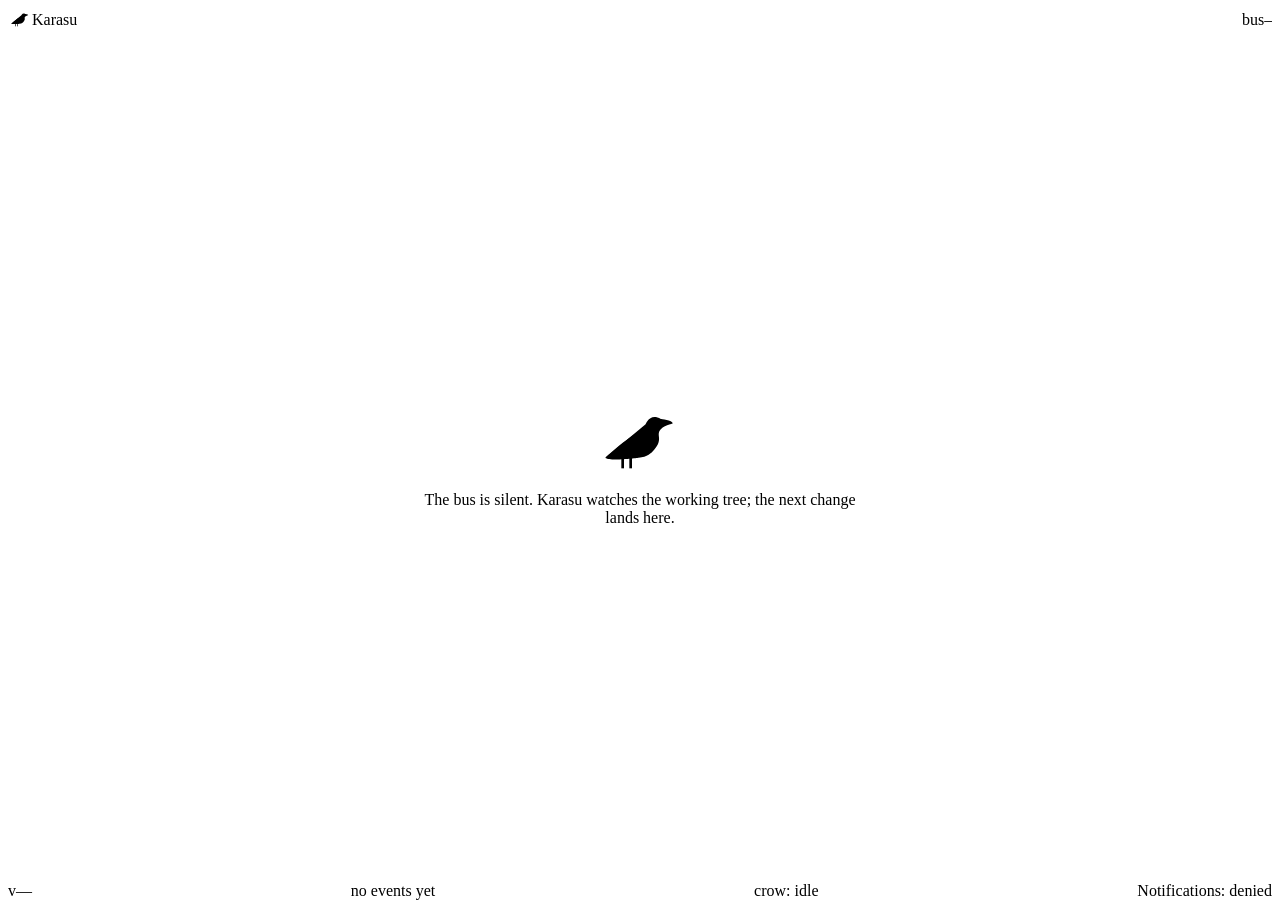
==== src/karasu/ui/static/index.html @ ccfb2f2b "feat(ui-13): chunk 5 — login visual primitive + asset routing fix Lands the §3-E login surface visua" ====
<!DOCTYPE html>
<html lang="en">
<head>
<meta charset="UTF-8">
<meta name="viewport" content="width=device-width, initial-scale=1">
<meta name="theme-color" content="#131316">
<link rel="manifest" href="/assets/manifest.json">
<title>Karasu UI</title>
<!-- UI-9 follow-up — ``rel="preload"`` hints let the browser
     fetch every CSS file in parallel with high priority instead
     of serialising them after the HTML parser hits each
     ``<link rel="stylesheet">``. This is a browser hint, NOT a
     build step or a bundler — UI-0 §4 still holds (hand-written
     CSS, no toolchain). Hints come first, the actual stylesheet
     links second so the existing render path is unchanged.
     Lighthouse 2026-05-04 baseline flagged ``render-blocking-
     resources`` as a Performance miss; this is the surgical
     fix. -->
<link rel="preload" href="/assets/css/tokens.css" as="style">
<link rel="preload" href="/assets/css/reset.css" as="style">
<link rel="preload" href="/assets/css/base.css" as="style">
<link rel="preload" href="/assets/css/timeline.css" as="style">
<link rel="preload" href="/assets/css/crow.css" as="style">
<link rel="preload" href="/assets/css/map.css" as="style">
<link rel="preload" href="/assets/css/drawer.css" as="style">
<link rel="preload" href="/assets/css/modal.css" as="style">
<link rel="stylesheet" href="/assets/css/tokens.css">
<link rel="stylesheet" href="/assets/css/reset.css">
<link rel="stylesheet" href="/assets/css/base.css">
<link rel="stylesheet" href="/assets/css/timeline.css">
<link rel="stylesheet" href="/assets/css/crow.css">
<link rel="stylesheet" href="/assets/css/map.css">
<link rel="stylesheet" href="/assets/css/drawer.css">
<link rel="stylesheet" href="/assets/css/modal.css">
<style>
/* index.html — application shell rules.
 *
 * Shell-specific CSS lives inline; feature CSS (timeline,
 * future map, future detail panel) lives under
 * static/css/<feature>.css. UI-4 is the first chunk to make
 * that split — see static/css/timeline.css for the event
 * row primitives.
 */

/* The HTML ``hidden`` attribute maps to ``display: none`` in
 * the UA stylesheet, but a class selector with ``display: flex``
 * (the empty-state below) outranks the UA rule by specificity.
 * Restate the contract once at the top so any element toggled
 * via ``el.hidden = true`` actually disappears. */
[hidden] { display: none !important; }

.shell {
    min-height: 100vh;
    display: grid;
    grid-template-rows: auto 1fr auto;
}

/* --- header ---------------------------------------------------- */

.shell-header {
    position: sticky;
    top: 0;
    z-index: var(--z-sticky);
    display: flex;
    justify-content: space-between;
    align-items: center;
    gap: var(--space-4);
    padding: var(--space-3) var(--space-6);
    background: var(--bg-1);
    box-shadow: var(--shadow-1);
}

.brand {
    display: flex;
    align-items: center;
    gap: var(--space-3);
}

.brand-name {
    font-family: var(--font-display);
    font-size: var(--fs-20);
    font-weight: var(--weight-display);
    letter-spacing: var(--tracking-display);
    color: var(--fg-1);
}

/* Sizing only. Color, transition, ambient breathing and the
 * four state classes (idle / processing / waiting / error)
 * live in static/css/crow.css so both crow slots share one
 * source of truth. */
.crow-glyph { width: 24px; height: 24px; }

.bus-path {
    font-family: var(--font-mono);
    font-size: var(--fs-12);
    color: var(--fg-2);
    overflow: hidden;
    text-overflow: ellipsis;
    white-space: nowrap;
    max-width: 60vw;
    /* Inline-flex + explicit gap so the label / value split
     * survives CSS minification or HTML whitespace-stripping —
     * mirrors the offline.html .offline-bus pattern. Codex P2
     * polish on the UI-8 audit asked for the explicit gap
     * because the earlier ``margin-right`` on .label relied on
     * text-node collapsing rules. */
    display: inline-flex;
    gap: var(--space-2);
    align-items: baseline;
}

.bus-path .label {
    color: var(--fg-3);
}

/* --- main canvas ----------------------------------------------- */

.shell-main {
    display: flex;
    flex-direction: column;
    align-items: center;
    padding: var(--space-12) var(--space-6);
}

/* Empty state — single sentence + the crow at rest. The brief's
 * line: "Opens beautifully with zero events on the bus."
 *
 * margin: auto in a flex column centres the only visible child
 * vertically. With the [hidden] safety net at the top of this
 * file, exactly one of .empty-state / .timeline is in the
 * layout at a time, so the auto-margin wins cleanly when the
 * empty state is the visible one and disappears when the
 * timeline takes over (the timeline anchors to the top by
 * default, which is what the operator wants when they come
 * back to read the latest beat). */
.empty-state {
    display: flex;
    flex-direction: column;
    align-items: center;
    gap: var(--space-8);
    max-width: 56ch;
    text-align: center;
    margin: auto;
}

/* Sizing only. The 96px hero shares the .crow base class with
 * the 24px header glyph; ambient breathing and state classes
 * live in static/css/crow.css. */
.crow-hero { width: 96px; height: 96px; }

.empty-line {
    margin: 0;
    color: var(--fg-2);
    font-family: var(--font-display);
    font-size: var(--fs-20);
    line-height: var(--lh-display);
    letter-spacing: var(--tracking-display);
}

/* --- footer ---------------------------------------------------- */

.shell-footer {
    position: sticky;
    bottom: 0;
    z-index: var(--z-sticky);
    display: flex;
    justify-content: space-between;
    flex-wrap: wrap;
    gap: var(--space-3);
    padding: var(--space-2) var(--space-6);
    background: var(--bg-1);
    box-shadow: var(--shadow-1);
    font-family: var(--font-mono);
    font-size: var(--fs-12);
    color: var(--fg-2);
}

.shell-footer .meta + .meta {
    border-left: 1px solid var(--fg-3);
    padding-left: var(--space-3);
}

/* UI-12a — push notification read affordance.
   Brief §3-A binding: QUIET TEXT ONLY, never CTA. Pre-opt-in
   weight is identical to the build-version line; the "on" /
   "denied" / "unsupported" words receive the chromatic accent
   so the operator can scan state from the corner without
   reading the prefix. Pin §11.6.11: unsupported environments
   degrade to PASSIVE READ-ONLY (no click handler in UI-12a). */
.footer-push .footer-push-state {
    color: var(--fg-2);
}
.footer-push.is-on .footer-push-state {
    color: var(--accent);
}
.footer-push.is-denied .footer-push-state,
.footer-push.is-unsupported .footer-push-state {
    color: var(--warn);
}

/* --- narrow viewport adjustments -------------------------------- */

@media (max-width: 720px) {
    .shell-header,
    .shell-footer {
        padding-left: var(--space-4);
        padding-right: var(--space-4);
    }
    .bus-path { max-width: 40vw; }
    .empty-line { font-size: var(--fs-16); }
}
</style>
</head>
<body>
<div class="shell">

    <header class="shell-header">
        <div class="brand">
            <!-- Canonical crow (UI-5). Pixel-art at 16x16 grain
                 with shape-rendering="crispEdges" so the edges
                 stay jagged at every render scale. Inlined so
                 currentColor + state classes work without an
                 external <use> reference. The .crow base class
                 (static/css/crow.css) binds color, ambient
                 breathing and the four state animations
                 (idle / processing / waiting / error).
                 Source of truth: static/crow/crow.svg —
                 see that file for the per-row pixel layout
                 documentation. -->
            <svg class="crow crow-glyph" id="crow-glyph"
                 viewBox="0 0 72 72"
                 fill="currentColor"
                 role="img" aria-label="Karasu">
                <path d="m40.203,22s3.1218-9,11.4467-4c0,0,8.585.75,8.9753,3.375,0,0-7.9346,1.625-10.0159,5.625s3.1218,7-5.3331,15.625c0,0-4.0324,4.375-10.276,4.375,0,0-22,3-25,0"/>
                <path d="m10.125,46.875s24.875-22.875,32.875-21.875,2,13.25-5.5,17.625-27.375,4.25-27.375,4.25Z"/>
                <rect x="22" y="45" width="2" height="10"/>
                <rect x="28" y="45" width="2" height="10"/>
                <circle cx="49" cy="24" r="1.8" fill="var(--bg-0)"/>
            </svg>
            <span class="brand-name">Karasu</span>
        </div>
        <div class="bus-path" id="bus-path">
            <span class="label">bus</span><code id="bus-path-value">—</code>
        </div>
    </header>

    <main class="shell-main">
        <div class="empty-state" id="empty-state">
            <!-- Hero crow on the empty state. Same pixel
                 grid as the header glyph; only the display
                 size differs (96 px = 6× the 16-unit grain,
                 perfectly crisp). No id — only the header
                 glyph carries state, the hero stays in the
                 editorial idle. -->
            <svg class="crow crow-hero" viewBox="0 0 72 72"
                 fill="currentColor"
                 aria-hidden="true">
                <path d="m40.203,22s3.1218-9,11.4467-4c0,0,8.585.75,8.9753,3.375,0,0-7.9346,1.625-10.0159,5.625s3.1218,7-5.3331,15.625c0,0-4.0324,4.375-10.276,4.375,0,0-22,3-25,0"/>
                <path d="m10.125,46.875s24.875-22.875,32.875-21.875,2,13.25-5.5,17.625-27.375,4.25-27.375,4.25Z"/>
                <rect x="22" y="45" width="2" height="10"/>
                <rect x="28" y="45" width="2" height="10"/>
                <circle cx="49" cy="24" r="1.8" fill="var(--bg-0)"/>
            </svg>
            <p class="empty-line">
                The bus is silent. Karasu watches the working tree;
                the next change lands here.
            </p>
        </div>
        <div class="shell-main--with-map" id="events-view" hidden>
            <!-- UI-6 Live Map. Five domain nodes positioned in
                 viewBox units (0..800 horizontal, 0..480 vertical):

                   user     ( 80, 240)   left edge
                   karasu   (400, 240)   centre
                   claude   (640, 140)   upper-right
                   codex    (640, 340)   lower-right
                   github   (400,  80)   top centre

                 Coordinates are kept stable in the viewBox space
                 so the JS arc-path layer can compute flight curves
                 by reading the data-x / data-y on each node. The
                 node container itself is editorially still per
                 audit pin #2; only .crow-flight ever transforms.
            -->
            <section class="live-map" aria-label="Karasu Live Map — five domain nodes">
                <svg class="live-map-svg" viewBox="0 0 800 480"
                     preserveAspectRatio="xMidYMid meet"
                     role="img" aria-label="Five domain nodes connected by hairline edges">
                    <!-- Hairline scaffolding. The visible edges
                         are decorative; flight arcs are computed
                         independently by the JS layer below. -->
                    <g class="map-edges">
                        <line class="map-edge" x1="80"  y1="240" x2="400" y2="240"/>
                        <line class="map-edge" x1="400" y1="240" x2="640" y2="140"/>
                        <line class="map-edge" x1="400" y1="240" x2="640" y2="340"/>
                        <line class="map-edge" x1="400" y1="240" x2="400" y2="80"/>
                    </g>
                    <!-- Nodes. Each carries data-node = the
                         identifier _flight_route projects on the
                         wire (user / karasu / claude / codex /
                         github). Hover earns a colour shift only
                         per UI-2's chromatic whitelist. -->
                    <g class="map-node" data-node="user"
                       transform="translate(80,240)" tabindex="0">
                        <circle class="map-node-dot" r="8"/>
                        <text class="map-node-label" y="32">user</text>
                    </g>
                    <g class="map-node" data-node="karasu"
                       transform="translate(400,240)" tabindex="0">
                        <circle class="map-node-dot" r="10"/>
                        <text class="map-node-label" y="34">karasu</text>
                    </g>
                    <g class="map-node" data-node="claude"
                       transform="translate(640,140)" tabindex="0">
                        <circle class="map-node-dot" r="8"/>
                        <text class="map-node-label" y="32">claude</text>
                    </g>
                    <g class="map-node" data-node="codex"
                       transform="translate(640,340)" tabindex="0">
                        <circle class="map-node-dot" r="8"/>
                        <text class="map-node-label" y="32">codex</text>
                    </g>
                    <g class="map-node" data-node="github"
                       transform="translate(400,80)" tabindex="0">
                        <circle class="map-node-dot" r="8"/>
                        <text class="map-node-label" y="-16">github</text>
                    </g>
                </svg>
                <!-- Crow in flight. Single inline copy of
                     crow-flight.svg geometry so currentColor +
                     state classes work without an external <use>
                     reference. Hidden by default; the JS layer
                     un-hides on the first /api/health response
                     that returns a non-null flight projection.
                     Source of truth: static/crow/crow-flight.svg. -->
                <svg class="crow-flight" id="crow-flight" hidden
                     viewBox="0 0 512 512"
                     fill="currentColor"
                     role="img" aria-label="Karasu crow in flight">
                    <path d="M270.713 12.61c6.643 39.436 26.262 70.82 50.46 104.41-26.216-22.16-49.542-51.885-66.99-85.893 1.347 33.463 14.174 58.902 30.5 85.467-18.768-14.65-35.86-33.73-47.558-57.805 5.06 30.615 24.262 60.356 40.176 83.886-14.308-11.715-33.218-31.112-47.34-46.424 16.406 28.247 21.683 48.16 21.634 63.977 7.965 6.568 16.083 13.796 24.334 21.596 16.744 15.827 30.91 36.685 43.49 58.51-7.446-10.075-16.69-20.75-27.95-32.012h-.003c-30.543-30.543-77.793-54.475-116.057-70.408-26.277-34.84-39.484-73.923-52.322-119.918l-9.713 39.732L85.12 27.71l2.65 40.614-33.995-11.916 11.48 34.432-40.175-3.09 30.902 27.37-41.498 10.603c41.23 14.726 84.974 23.305 119.118 48.482 15.908 38.907 40.43 88.373 72.02 119.963 9.87 9.867 19.278 18.166 28.237 25.086-20.32-11.927-39.594-25.195-54.88-40.48-8.6-8.6-16.3-16.744-23.142-24.5-15.544-.32-35.038-5.788-62.29-21.616 15.314 14.12 34.712 33.033 46.43 47.342-23.534-15.914-53.277-35.118-83.898-40.178 24.08 11.698 43.16 28.79 57.813 47.557-26.566-16.326-52.006-29.152-85.47-30.5 34.01 17.45 63.736 40.777 85.897 66.995-33.59-24.2-64.975-43.82-104.414-50.465 68.028 50.728 136.373 93.22 188 172.06 69.836 106.64 132.95 16.87 88.62-13.396-51.68-35.28-36.602-84.41-2.993-86.83 5.078 1.163 9.893 1.72 14.438 1.705.137.04.27.073.407.114l-.117-.12c4.32-.036 8.394-.586 12.22-1.604 1.428 9.75 6.59 20.066 15.143 28.62 10.646 10.645 24.022 16.04 35.64 15.52l43.376 17.862-17.824-43.274c.578-11.653-4.816-25.1-15.51-35.793-8.562-8.563-18.892-13.726-28.652-15.148 1.01-3.81 1.552-7.865 1.588-12.166l.12.118c-.04-.136-.074-.27-.114-.406.014-4.542-.54-9.355-1.703-14.43 2.412-33.615 51.544-48.698 86.828 2.985 30.266 44.33 120.04-18.788 13.397-88.622C363.934 148.98 321.44 80.635 270.713 12.61zm139.043 350.73-.006.008.012.01-.006-.018zm.006.017 18.36 67.55-67.58-18.35c19.076 18.56 60.155 34.722 92.632 43.425-9.707-36.232-23.735-74.074-43.412-92.625z"/>
                </svg>
            </section>
            <ol class="timeline" id="timeline"
                aria-label="Bus event timeline, latest first"></ol>
        </div>
    </main>

    <footer class="shell-footer">
        <span class="meta" id="footer-version">v—</span>
        <span class="meta" id="footer-last-event">no events yet</span>
        <span class="meta" id="footer-crow">crow: idle</span>
        <!-- UI-12a — push read display. Quiet text affordance
             (brief §3-A: never CTA). Pre-opt-in weight matches
             the build-version line; post-opt-in (UI-12b+)
             switches the "on" word to --accent. UI-12a only
             renders the read state from /api/push +
             browser-feature-detected unsupported / denied
             (brief §10.9). No click handler in this chunk. -->
        <span class="meta footer-push" id="footer-push"
              aria-label="Push notification status">
            Notifications: <span class="footer-push-state">—</span>
        </span>
    </footer>

</div>

<!-- UI-7 — Detail drawer.
     Slides in from the right when the operator clicks a timeline
     row OR a Live Map node. The backdrop sits below the drawer in
     z-order; clicking it closes. The drawer body is a <pre>
     element so JSON.stringify(..., null, 2) renders with native
     indentation. The 5-class highlighter in the script block
     wraps tokens with the json-key / json-string / json-number /
     json-bool / json-null classes from drawer.css.

     UI-10 extension: when the drawer's open event is a
     human_decision, the .drawer-scars section appears below the
     JSON body with one row per active scar + a single Revoke verb
     each. The Revoke verb opens the .modal confirmation primitive.
     Pin §11.6.1: revoke lives only inside the drawer.

     UI-11a extension: when the drawer's open event is an
     agent_response, .drawer-trust-row renders the trust_level the
     dispatch carried. Read-only only: no Adjust button until UI-11b. -->
<div class="drawer-backdrop" id="drawer-backdrop" hidden></div>
<aside class="drawer" id="event-drawer" hidden
       role="dialog" aria-modal="false" aria-labelledby="drawer-type">
    <header class="drawer-header">
        <time class="drawer-time" id="drawer-time">—</time>
        <span class="drawer-type" id="drawer-type">event</span>
        <button class="drawer-close" id="drawer-close"
                type="button" aria-label="Close detail panel">×</button>
    </header>
    <div class="drawer-trust-row" id="drawer-trust-row" hidden></div>
    <pre class="drawer-body" id="drawer-body"></pre>
    <section class="drawer-scars" id="drawer-scars" hidden
             aria-labelledby="drawer-scars-title">
        <h2 class="drawer-scars-title" id="drawer-scars-title">Active scars</h2>
        <ul class="drawer-scars-list" id="drawer-scars-list"></ul>
        <p class="drawer-scars-empty" id="drawer-scars-empty" hidden>
            No active scars to revoke.
        </p>
    </section>
</aside>

<!-- UI-10 — Confirmation modal primitive.
     Brief §3-B + §3.5: modal is non-skippable, sits above the
     drawer using --shadow-2 elevation token. Single primitive that
     UI-11+ can reuse without reshaping its tokens.
     Pin §11.6.5: Cancel closes only the modal; first Esc closes
     modal, second Esc closes drawer. -->
<div class="modal-backdrop" id="modal-backdrop"></div>
<div class="modal" id="revoke-modal" hidden role="dialog" aria-modal="true"
     aria-labelledby="modal-title" aria-describedby="modal-lede">
    <h2 class="modal-title" id="modal-title">Revoke this scar?</h2>
    <p class="modal-lede" id="modal-lede">
        The correction below will stop applying on the next dispatch.
        The bus records the revocation; the act is final.
    </p>
    <pre class="modal-quote" id="modal-quote"></pre>
    <label class="modal-reason-label" for="modal-reason">
        Reason (optional)
    </label>
    <textarea class="modal-reason" id="modal-reason"
              maxlength="3500"
              aria-describedby="modal-reason-hint"></textarea>
    <div class="modal-actions">
        <button class="modal-action modal-cancel" id="modal-cancel"
                type="button">Cancel</button>
        <button class="modal-action modal-revoke" id="modal-revoke"
                type="button">Revoke</button>
    </div>
</div>

<!-- UI-12b — Push opt-in modal. Same .modal primitive as UI-10 /
     UI-11b. Brief §3-A pre-subscribe layout: lede + 3 pre-checked
     categories + foot copy + Cancel | Enable notifications.
     Post-subscribe layout switches the primary to "Update
     categories" + reveals the unsubscribe foot button.
     Pin §11.6.14: when /api/push.vapid_public_key is null, the
     primary is disabled and the foot copy switches to the
     manual-seed pointer; native permission prompt NEVER fires
     from this state. -->
<div class="modal" id="push-modal" hidden role="dialog" aria-modal="true"
     aria-labelledby="push-modal-title" aria-describedby="push-modal-lede">
    <h2 class="modal-title" id="push-modal-title">Notifications</h2>
    <p class="modal-lede" id="push-modal-lede">
        Karasu can ping you when the bus crosses a threshold you
        opted in to. Pick the moments worth breaking quiet for.
    </p>
    <p class="modal-push-state" id="push-modal-state" hidden></p>
    <fieldset class="modal-push-categories" id="push-modal-categories"
              aria-label="Notification categories">
        <label class="modal-push-category">
            <input type="checkbox" name="push-category" value="attention" checked>
            <span class="modal-push-category-name">attention</span>
            <span class="modal-push-category-description">
                Operator review needed
            </span>
        </label>
        <label class="modal-push-category">
            <input type="checkbox" name="push-category" value="errors" checked>
            <span class="modal-push-category-name">errors</span>
            <span class="modal-push-category-description">
                An adapter failed
            </span>
        </label>
        <label class="modal-push-category">
            <input type="checkbox" name="push-category" value="corrections" checked>
            <span class="modal-push-category-name">corrections</span>
            <span class="modal-push-category-description">
                A scar was recorded out-of-band
            </span>
        </label>
    </fieldset>
    <p class="modal-push-foot-copy" id="push-modal-foot-copy">
        Confirming will ask your browser for notification permission.
    </p>
    <p class="modal-push-error" id="push-modal-error" hidden></p>
    <div class="modal-actions">
        <button class="modal-action modal-cancel" id="push-modal-cancel"
                type="button">Cancel</button>
        <button class="modal-action modal-confirm" id="push-modal-confirm"
                type="button">Enable notifications</button>
    </div>
    <button class="modal-push-unsubscribe" id="push-modal-unsubscribe"
            type="button" hidden>Unsubscribe this browser</button>
</div>

<!-- UI-11b - Trust adjust modal. Same .modal primitive as UI-10,
     but the body is a constrained radio gradient: no free-form
     trust value, no settings page, no live adapter mutation copy. -->
<div class="modal" id="trust-modal" hidden role="dialog" aria-modal="true"
     aria-labelledby="trust-modal-title" aria-describedby="trust-modal-lede">
    <h2 class="modal-title" id="trust-modal-title">Adjust trust?</h2>
    <p class="modal-lede" id="trust-modal-lede">
        Recorded intent. Applies after watch restart.
    </p>
    <pre class="modal-quote" id="trust-modal-summary"></pre>
    <fieldset class="modal-trust-options" id="trust-modal-options"
              aria-label="Trust level">
        <label class="modal-trust-option">
            <input type="radio" name="trust-level" value="0">
            <span class="modal-trust-level">0</span>
            <span class="modal-trust-description">
                quarantined / approval required
            </span>
        </label>
        <label class="modal-trust-option">
            <input type="radio" name="trust-level" value="1">
            <span class="modal-trust-level">1</span>
            <span class="modal-trust-description">assistive</span>
        </label>
        <label class="modal-trust-option">
            <input type="radio" name="trust-level" value="2">
            <span class="modal-trust-level">2</span>
            <span class="modal-trust-description">
                autonomous mutation
            </span>
        </label>
    </fieldset>
    <label class="modal-reason-label" for="trust-modal-reason">
        Reason (optional)
    </label>
    <textarea class="modal-reason" id="trust-modal-reason"
              maxlength="3500"></textarea>
    <div class="modal-actions">
        <button class="modal-action modal-cancel" id="trust-modal-cancel"
                type="button">Cancel</button>
        <button class="modal-action modal-confirm" id="trust-modal-confirm"
                type="button">Confirm</button>
    </div>
</div>
<!-- UI-12b — push opt-in surface logic. Loaded BEFORE the inline
     <script> block so the inline init can reach push.js's
     top-level functions (browsers attach `function` declarations
     to the global object). Single static file per UI-12b §4;
     UI-0 §4 still binds — no toolchain, no bundler, no
     framework. -->
<script src="/assets/js/push.js"></script>
<script>
const REFRESH_MS = 3000;

async function loadMeta() {
    try {
        const r = await fetch('/api/meta');
        if (!r.ok) return;
        const m = await r.json();
        document.getElementById('bus-path-value').textContent = m.bus_path || '—';
        document.getElementById('footer-version').textContent =
            m.version ? 'v' + m.version : 'v—';
        /* UI-8 — persist the bus path so the offline.html page
         * served by the service worker can render the operator's
         * last-known surface instead of a generic "—". Wrapped in
         * try / catch because some browsers throw on localStorage
         * in private mode; the offline page degrades gracefully
         * to the em-dash placeholder if the value is absent. */
        try {
            if (m.bus_path) {
                localStorage.setItem('karasu:bus_path', m.bus_path);
            }
        } catch { /* private mode / storage disabled — skip */ }
    } catch { /* keep placeholders if /api/meta is unreachable */ }
}

/* UI-12a — push read display.
 *
 * Reads /api/push for the server-side push state, then folds
 * in the browser's own feature detection (PushManager,
 * Notification.permission). Per UI-12 brief §10.9 the server
 * is always "supported" and the client owns the
 * "unsupported" / "denied" branches; pin §11.6.11 binds the
 * client to PASSIVE READ-ONLY rendering for both — no click
 * handler, no retry prompt, no Home-Screen-install nudge.
 *
 * UI-12a renders four legible states on the footer:
 *   unsupported   browser missing PushManager / Notification.
 *   denied        operator denied the OS permission.
 *   off           supported and ready, but no subscription
 *                 yet (UI-12b earns the subscribe path).
 *   on            at least one subscription is recorded.
 *
 * The state class on .footer-push gets set so the CSS rule
 * picks the chromatic accent for each branch (--accent for
 * "on", --warn for "denied" / "unsupported"). The state TEXT
 * lands in the inner span so the prefix "Notifications: " is
 * never mid-coloured. */
function browserPushSupport() {
    if (typeof navigator === 'undefined') return 'unsupported';
    if (!('serviceWorker' in navigator)) return 'unsupported';
    if (typeof window === 'undefined') return 'unsupported';
    if (!('PushManager' in window)) return 'unsupported';
    if (!('Notification' in window)) return 'unsupported';
    if (Notification.permission === 'denied') return 'denied';
    return 'supported';
}

function renderPushFooter(label, stateClass) {
    const root = document.getElementById('footer-push');
    const slot = root.querySelector('.footer-push-state');
    slot.textContent = label;
    root.classList.remove(
        'is-on', 'is-off', 'is-denied', 'is-unsupported'
    );
    root.classList.add(stateClass);
}

async function loadPushState() {
    const browser = browserPushSupport();
    if (browser === 'unsupported') {
        renderPushFooter('unsupported', 'is-unsupported');
        if (typeof recordPushPayload === 'function') recordPushPayload(null);
        if (typeof wirePushFooter === 'function') wirePushFooter();
        return;
    }
    if (browser === 'denied') {
        renderPushFooter('denied', 'is-denied');
        if (typeof recordPushPayload === 'function') recordPushPayload(null);
        if (typeof wirePushFooter === 'function') wirePushFooter();
        return;
    }
    try {
        const r = await fetch('/api/push');
        if (!r.ok) {
            /* UI-12a: server-side error (e.g. malformed store).
             * Surface as "unsupported" rather than "off" so the
             * operator sees something is wrong; UI-12c's emit
             * path will surface a structured error to the
             * server console too. */
            renderPushFooter('unsupported', 'is-unsupported');
            if (typeof recordPushPayload === 'function') recordPushPayload(null);
            if (typeof wirePushFooter === 'function') wirePushFooter();
            return;
        }
        const payload = await r.json();
        /* UI-12b — feed the payload to push.js so the modal
         * pre-fills the post-subscribe state row + can read
         * vapid_public_key when the operator confirms. */
        if (typeof recordPushPayload === 'function') recordPushPayload(payload);
        if (payload.subscription_count > 0) {
            renderPushFooter('on', 'is-on');
        } else {
            renderPushFooter('off', 'is-off');
        }
        /* Re-wire the footer click handler AFTER the state
         * class is set; wirePushFooter() reads the class to
         * decide whether the affordance is interactive. */
        if (typeof wirePushFooter === 'function') wirePushFooter();
    } catch {
        renderPushFooter('unsupported', 'is-unsupported');
        if (typeof recordPushPayload === 'function') recordPushPayload(null);
        if (typeof wirePushFooter === 'function') wirePushFooter();
    }
}

/* UI-8 — service worker registration.
 *
 * Feature-detected (older browsers without SW skip silently;
 * the page still works without the offline fallback). Scope is
 * root because src/karasu/ui/static/sw.js needs to intercept
 * navigation requests for the entire site, not just /assets/*.
 * The Service-Worker-Allowed: / header from the server makes
 * the root scope legal even though the SW file lives under
 * /assets/. */
function registerServiceWorker() {
    if (!('serviceWorker' in navigator)) return;
    navigator.serviceWorker.register('/assets/sw.js', { scope: '/' })
        .catch(() => { /* SW registration is best-effort; the
                          surface works without it */ });
}

/* The timeline reads /api/events as it ships from the server
 * projection. Every visible field in a row maps to one
 * projection key:
 *
 *   row.time       <- e.timestamp
 *   row.type       <- e.type
 *   row.meta       <- composed from e.path / e.agent / e.source
 *
 * The row order is latest-first. The bus is append-only (oldest
 * first on disk), so we reverse a copy here rather than relying
 * on the server. UI-9 may eventually expose a cursor / order
 * parameter; until then this is the canonical surface order. */
function eventMetaLine(e) {
    const parts = [];
    if (e.path)       parts.push(e.path);
    if (e.agent)      parts.push(e.agent);
    if (!parts.length && e.source) parts.push(e.source);
    return parts.join(' · ');
}

function renderTimeline(events) {
    const tl = document.getElementById('timeline');
    /* Replace children rather than incrementally diffing. The
     * default page size (100 events) is small enough that a
     * full re-render every 3 s is invisible to the operator;
     * UI-9 can swap to a key-based diff if dogfood metrics
     * surface a need. */
    tl.replaceChildren();
    const reversed = [...events].reverse();
    for (const e of reversed) {
        const row = document.createElement('li');
        row.className = 'event-row';
        row.tabIndex = 0;
        /* UI-7 — carry the event id on the row so the click
         * handler can resolve which event opened the drawer
         * without re-fetching. The event objects themselves
         * live on the latestEvents module variable so the
         * drawer reads from the same projection the timeline
         * is rendering. */
        if (e.id) row.dataset.eventId = e.id;

        const time = document.createElement('time');
        time.className = 'event-time';
        if (e.timestamp) time.dateTime = e.timestamp;
        time.textContent = e.timestamp || '—';

        const content = document.createElement('div');
        content.className = 'event-content';

        const type = document.createElement('div');
        type.className = 'event-type';
        type.textContent = e.type || 'event';

        const meta = document.createElement('div');
        meta.className = 'event-meta';
        meta.textContent = eventMetaLine(e);

        content.append(type, meta);
        row.append(time, content);
        tl.append(row);
    }
}

/* UI-7 — JSON syntax highlighter (vanilla).
 *
 * Operates on JSON.stringify(event, null, 2). Walks the source
 * with a single regex and wraps each token in one of five span
 * classes (json-key / json-string / json-number / json-bool /
 * json-null) keyed off the existing palette in drawer.css.
 *
 * The 5-class scope is deliberate per Codex pin E for UI-6
 * audit: the surface stays editorial, not dashboard. Adding
 * comment / brace / colon tokens would chrome up a panel that
 * already does its job with five colours.
 *
 * HTML escaping happens before tokenisation so a string value
 * like "&lt;script&gt;" cannot inject markup. The regex below
 * is the standard JSON-on-one-pass pattern from the MDN article
 * (no recursion, single replace), adapted for the 5 token class
 * surface. */
function escapeHtml(s) {
    return s.replace(/[&<>]/g, c => (
        c === '&' ? '&amp;' : c === '<' ? '&lt;' : '&gt;'
    ));
}

function highlightJson(json) {
    const escaped = escapeHtml(json);
    return escaped.replace(
        /("(\\u[a-fA-F0-9]{4}|\\[^u]|[^\\"])*"(\s*:)?|\b(true|false|null)\b|-?\d+(\.\d*)?([eE][+\-]?\d+)?)/g,
        function (match) {
            let cls;
            if (/^"/.test(match)) {
                cls = /:$/.test(match) ? 'json-key' : 'json-string';
            } else if (/true|false/.test(match)) {
                cls = 'json-bool';
            } else if (/null/.test(match)) {
                cls = 'json-null';
            } else {
                cls = 'json-number';
            }
            return '<span class="' + cls + '">' + match + '</span>';
        }
    );
}

/* --- UI-7 drawer state ----------------------------------------- */

let latestEvents = [];   /* mirrors the most recent /api/events */
let latestAgents = [];   /* mirrors the most recent /api/agents */
let activeTrustEvent = null;
let activeTrustAnnotation = null;

function eventById(id) {
    if (!id) return null;
    for (const e of latestEvents) {
        if (e.id === id) return e;
    }
    return null;
}

function findLatestEventForNode(nodeId) {
    /* Walks events newest-first (events are oldest-first on disk;
     * the timeline already reverses them for display) and returns
     * the first event whose _flight_route pair includes nodeId
     * as source OR target. Mirrors _flight_route's mapping table
     * client-side; the projection is the canonical contract, so
     * this lookup re-implements the same precedence rather than
     * re-fetching /api/health.flight (which only carries the
     * single latest pair).
     *
     * Returns null if no event in the tail involves the node —
     * the drawer opens but renders the empty body state.
     */
    for (let i = latestEvents.length - 1; i >= 0; i--) {
        const e = latestEvents[i];
        const pair = clientFlightRoute(e);
        if (!pair) continue;
        if (pair[0] === nodeId || pair[1] === nodeId) return e;
    }
    return null;
}

function clientFlightRoute(e) {
    /* Mirror of server._flight_route for a single event. Returns
     * [source, target] or null. Kept tiny and dependency-free; the
     * test surface for the canonical projection lives on the
     * server in tests/test_ui_server.py. */
    const t = e.type;
    if (t === 'file_change') {
        if (e.controller_resubmit) return ['user', 'karasu'];
        if (e.github_event || e.source === 'github_webhook') {
            return ['github', 'karasu'];
        }
        if (e.agent && (e.status === 'pending' || e.status === 'dispatched')) {
            const target = agentToNode(e.agent);
            if (target) return ['karasu', target];
        }
        return ['user', 'karasu'];
    }
    if (t === 'agent_response') {
        const src = agentToNode(e.agent);
        return src ? [src, 'karasu'] : null;
    }
    if (t === 'human_decision') return ['user', 'karasu'];
    if (t === 'git_event')      return ['user', 'karasu'];
    return null;
}

function agentToNode(agent) {
    if (agent === 'claude_code' || agent === 'claude') return 'claude';
    if (agent === 'codex') return 'codex';
    return null;
}

function agentByName(name) {
    if (!name) return null;
    for (const agent of latestAgents) {
        if (agent && agent.name === name) return agent;
    }
    return null;
}

function supportedTrustLevel(level) {
    const numeric = Number(level);
    return Number.isInteger(numeric) && [0, 1, 2].includes(numeric);
}

function renderDrawerTrust(event) {
    /* UI-11b - trust adjust remains drawer-earned. Unsupported
     * values stay visible as raw values with an explicit tag and
     * never receive the Adjust affordance. */
    const row = document.getElementById('drawer-trust-row');
    row.replaceChildren();
    if (!event || event.type !== 'agent_response') {
        row.setAttribute('hidden', '');
        return;
    }
    const level = event.trust_level;
    if (level === null || level === undefined) {
        const value = document.createElement('span');
        value.className = 'drawer-trust-value';
        value.textContent = 'trust_level: -';
        row.append(value);
        row.removeAttribute('hidden');
        return;
    }
    const unsupported = !supportedTrustLevel(level);
    const value = document.createElement('span');
    value.className = 'drawer-trust-value';
    value.textContent = 'trust_level: ' + level + (unsupported ? ' (unsupported)' : '');
    row.append(value);

    const agent = agentByName(event.agent);
    if (!unsupported && agent && !agent.unsupported) {
        const btn = document.createElement('button');
        btn.type = 'button';
        btn.className = 'drawer-trust-adjust';
        btn.textContent = 'Adjust';
        btn.addEventListener('click', () => openTrustModal(event));
        row.append(btn);
    }

    if (activeTrustAnnotation && activeTrustAnnotation.eventId === event.id) {
        const note = document.createElement('p');
        note.className = 'drawer-trust-note';
        note.textContent = (
            'trust adjust recorded: ' +
            activeTrustAnnotation.before + ' -> ' + activeTrustAnnotation.after +
            '. Recorded intent. Applies after watch restart.'
        );
        row.append(note);
    }
    row.removeAttribute('hidden');
}

function openDrawer(event) {
    /* event = the projected event object, or null when the click
     * target had no event to show (e.g. a node with no traffic
     * yet). The drawer still opens; the body renders the empty
     * sentence instead of JSON. */
    const drawer = document.getElementById('event-drawer');
    const backdrop = document.getElementById('drawer-backdrop');
    const time = document.getElementById('drawer-time');
    const type = document.getElementById('drawer-type');
    const body = document.getElementById('drawer-body');

    if (event) {
        time.textContent = event.timestamp || '—';
        if (event.timestamp) time.setAttribute('datetime', event.timestamp);
        type.textContent = event.type || 'event';
        body.classList.remove('is-empty');
        body.innerHTML = highlightJson(JSON.stringify(event, null, 2));
    } else {
        time.textContent = '—';
        type.textContent = 'no event';
        body.classList.add('is-empty');
        body.textContent = 'This node has not seen traffic yet.';
    }
    renderDrawerTrust(event);

    /* UI-10 — drawer scars section. Brief §1: revoke verb is
     * earned by drilling into a human_decision event. The list
     * is populated lazily so opening a non-human_decision drawer
     * does not pay the /api/scars round-trip. */
    const isHumanDecision = !!event && event.type === 'human_decision';
    if (isHumanDecision) {
        renderDrawerScars();  /* fires the fetch; renders on resolve */
    } else {
        const section = document.getElementById('drawer-scars');
        section.setAttribute('hidden', '');
    }

    drawer.removeAttribute('hidden');
    backdrop.removeAttribute('hidden');
    /* Force layout flush so the transition fires from the off-
     * canvas position rather than instantaneously. Same pattern
     * as the UI-6 flight transition. */
    void drawer.getBoundingClientRect();
    drawer.classList.add('is-open');
    backdrop.classList.add('is-open');
}

function closeDrawer() {
    const drawer = document.getElementById('event-drawer');
    const backdrop = document.getElementById('drawer-backdrop');
    drawer.classList.remove('is-open');
    backdrop.classList.remove('is-open');
    /* Wait for the transition to finish before hiding so the
     * slide-out is visible. Falls back to a fixed timeout since
     * transitionend is fragile across browsers. */
    setTimeout(() => {
        drawer.setAttribute('hidden', '');
        backdrop.setAttribute('hidden', '');
    }, 240);
}

function wireDrawer() {
    /* Event delegation on the timeline (rows are re-rendered
     * every tick) and direct binding on the map nodes (static
     * inline SVG elements that live for the life of the page).
     * Backdrop, X button, Esc key all close. */
    const timeline = document.getElementById('timeline');
    const backdrop = document.getElementById('drawer-backdrop');
    const closeBtn = document.getElementById('drawer-close');

    timeline.addEventListener('click', (ev) => {
        const row = ev.target.closest('.event-row');
        if (!row) return;
        const event = eventById(row.dataset.eventId);
        openDrawer(event);
    });
    timeline.addEventListener('keydown', (ev) => {
        if (ev.key !== 'Enter' && ev.key !== ' ') return;
        const row = ev.target.closest('.event-row');
        if (!row) return;
        ev.preventDefault();
        openDrawer(eventById(row.dataset.eventId));
    });

    for (const node of document.querySelectorAll('.map-node')) {
        node.addEventListener('click', () => {
            const id = node.dataset.node;
            openDrawer(findLatestEventForNode(id));
        });
        node.addEventListener('keydown', (ev) => {
            if (ev.key !== 'Enter' && ev.key !== ' ') return;
            ev.preventDefault();
            openDrawer(findLatestEventForNode(node.dataset.node));
        });
    }

    backdrop.addEventListener('click', closeDrawer);
    closeBtn.addEventListener('click', closeDrawer);
    /* UI-10 §11.6.5: Esc precedence is modal-first.
     * Click-outside the drawer closes it (existing UI-7 behaviour);
     * click-outside the modal (modal backdrop) closes ONLY the
     * modal — drawer stays open. Wiring for the modal lives in
     * wireModal() below; this handler only responds when the modal
     * is closed. */
    document.addEventListener('keydown', (ev) => {
        if (ev.key !== 'Escape') return;
        if (isModalOpen()) return;  /* modal handler runs first */
        closeDrawer();
    });
}

/* --- UI-10 drawer scars section + modal -------------------------- */

let activeRevokeScarId = null;  /* the scar id the modal is targeting */

async function renderDrawerScars() {
    /* Fetch /api/scars on every drawer open so the list reflects
     * the moment of inspection — a scar revoked from another tab
     * (or via the Telegram path) does not stale here. The
     * round-trip is sub-ms on local-only deployments. */
    const section = document.getElementById('drawer-scars');
    const list = document.getElementById('drawer-scars-list');
    const empty = document.getElementById('drawer-scars-empty');
    section.removeAttribute('hidden');
    list.replaceChildren();
    empty.setAttribute('hidden', '');

    let scars = [];
    try {
        const r = await fetch('/api/scars');
        if (r.ok) {
            const payload = await r.json();
            scars = Array.isArray(payload.scars) ? payload.scars : [];
        }
    } catch { /* network failure: render the empty branch */ }

    if (!scars.length) {
        empty.removeAttribute('hidden');
        return;
    }

    for (const scar of scars) {
        const row = document.createElement('li');
        row.className = 'drawer-scar-row';

        const text = document.createElement('p');
        text.className = 'drawer-scar-text';
        text.textContent = scar.correction_text || '';
        text.title = scar.correction_text || '';

        const btn = document.createElement('button');
        btn.type = 'button';
        btn.className = 'drawer-scar-revoke';
        btn.textContent = 'Revoke';
        btn.dataset.scarId = scar.id;
        btn.addEventListener('click', () => openModal(scar));

        row.append(text, btn);
        list.append(row);
    }
}

function openModal(scar) {
    /* Brief §3-B: modal is the friction. No inline-confirm
     * shortcut. The modal sits ABOVE the drawer (z-index in
     * modal.css); the drawer stays open underneath. */
    activeRevokeScarId = scar.id;
    const modal = document.getElementById('revoke-modal');
    const backdrop = document.getElementById('modal-backdrop');
    const quote = document.getElementById('modal-quote');
    const reason = document.getElementById('modal-reason');
    const revokeBtn = document.getElementById('modal-revoke');

    quote.textContent = scar.correction_text || '';
    reason.value = '';
    revokeBtn.disabled = false;
    /* Pin §11.6.5: focus precedence. The Cancel button is the
     * first focusable so a stray Enter does not confirm by
     * accident — destructive verb gets the second-tab seat. */
    modal.removeAttribute('hidden');
    backdrop.classList.add('modal-open');
    /* Force layout flush before the focus call so the modal is
     * actually rendered when we focus into it. */
    void modal.getBoundingClientRect();
    document.getElementById('modal-cancel').focus();
}

function closeModal() {
    activeRevokeScarId = null;
    activeTrustEvent = null;
    const revokeModal = document.getElementById('revoke-modal');
    const trustModal = document.getElementById('trust-modal');
    const backdrop = document.getElementById('modal-backdrop');
    backdrop.classList.remove('modal-open');
    revokeModal.setAttribute('hidden', '');
    trustModal.setAttribute('hidden', '');
}

function isModalOpen() {
    return (
        !document.getElementById('revoke-modal').hasAttribute('hidden') ||
        !document.getElementById('trust-modal').hasAttribute('hidden')
    );
}

async function confirmRevoke() {
    /* Pin §11.6.3: POST returns 204; UI does NOT depend on
     * response body to render the post-revoke state. The drawer
     * re-fetches /api/scars (the just-revoked scar is gone) and
     * the human_decision event the bus emits lands on the next
     * /api/events tick — the timeline annotation is automatic. */
    if (!activeRevokeScarId) return;
    const scarId = activeRevokeScarId;
    const reasonField = document.getElementById('modal-reason');
    const revokeBtn = document.getElementById('modal-revoke');
    revokeBtn.disabled = true;

    const trimmed = (reasonField.value || '').trim();
    const body = trimmed ? JSON.stringify({ reason: trimmed }) : '';
    const init = {
        method: 'POST',
        headers: trimmed ? { 'Content-Type': 'application/json' } : {},
        body: body || null,
    };

    let ok = false;
    try {
        const r = await fetch(
            '/api/scars/' + encodeURIComponent(scarId) + '/revoke',
            init
        );
        ok = r.status === 204;
    } catch { /* network failure: leave modal open so operator retries */ }

    if (!ok) {
        revokeBtn.disabled = false;
        return;
    }

    closeModal();
    /* §10.4 + §11.6.4: the drawer must visibly annotate the
     * revocation. Re-rendering the scars section pulls the
     * fresh /api/scars where the just-revoked id is gone; the
     * post-revoke state is implicit (the row disappears). The
     * human_decision event lands on the timeline by the next
     * tick — operator SEES the act, not infers it. */
    renderDrawerScars();
}

function selectedTrustLevel() {
    const checked = document.querySelector('input[name="trust-level"]:checked');
    return checked ? Number(checked.value) : null;
}

function updateTrustConfirmTone() {
    if (!activeTrustEvent) return;
    const confirmBtn = document.getElementById('trust-modal-confirm');
    const selected = selectedTrustLevel();
    confirmBtn.classList.toggle(
        'modal-revoke',
        selected !== null && selected > activeTrustEvent.trustBefore
    );
    confirmBtn.classList.toggle(
        'modal-confirm',
        selected === null || selected <= activeTrustEvent.trustBefore
    );
}

function openTrustModal(event) {
    if (!event || event.type !== 'agent_response') return;
    if (!supportedTrustLevel(event.trust_level) || !agentByName(event.agent)) return;

    const trustBefore = Number(event.trust_level);
    activeTrustEvent = {
        eventId: event.id,
        agent: event.agent,
        trustBefore,
        event,
    };

    const modal = document.getElementById('trust-modal');
    const backdrop = document.getElementById('modal-backdrop');
    const summary = document.getElementById('trust-modal-summary');
    const reason = document.getElementById('trust-modal-reason');
    const confirmBtn = document.getElementById('trust-modal-confirm');

    summary.textContent = event.agent + ': trust ' + trustBefore + ' -> select target';
    reason.value = '';
    confirmBtn.disabled = false;
    for (const input of document.querySelectorAll('input[name="trust-level"]')) {
        input.checked = Number(input.value) === trustBefore;
    }
    updateTrustConfirmTone();

    modal.removeAttribute('hidden');
    backdrop.classList.add('modal-open');
    void modal.getBoundingClientRect();
    document.getElementById('trust-modal-cancel').focus();
}

async function confirmTrustAdjust() {
    if (!activeTrustEvent) return;
    const state = activeTrustEvent;
    const trustAfter = selectedTrustLevel();
    if (![0, 1, 2].includes(trustAfter)) return;

    const reasonField = document.getElementById('trust-modal-reason');
    const confirmBtn = document.getElementById('trust-modal-confirm');
    confirmBtn.disabled = true;

    const trimmed = (reasonField.value || '').trim();
    const payload = { trust_level: trustAfter };
    if (trimmed) payload.reason = trimmed;

    let ok = false;
    try {
        const r = await fetch(
            '/api/agents/' + encodeURIComponent(state.agent) + '/trust',
            {
                method: 'POST',
                headers: { 'Content-Type': 'application/json' },
                body: JSON.stringify(payload),
            }
        );
        ok = r.status === 204;
    } catch { /* network failure: leave modal open so operator retries */ }

    if (!ok) {
        confirmBtn.disabled = false;
        return;
    }

    closeModal();
    activeTrustAnnotation = {
        eventId: state.eventId,
        before: state.trustBefore,
        after: trustAfter,
    };
    try {
        const r = await fetch('/api/agents');
        if (r.ok) {
            const payload = await r.json();
            latestAgents = Array.isArray(payload) ? payload : [];
        }
    } catch { /* annotation still renders from request context */ }
    renderDrawerTrust(state.event);
}

function wireModal() {
    const cancelBtn = document.getElementById('modal-cancel');
    const revokeBtn = document.getElementById('modal-revoke');
    const backdrop = document.getElementById('modal-backdrop');

    cancelBtn.addEventListener('click', closeModal);
    revokeBtn.addEventListener('click', confirmRevoke);
    /* Backdrop click closes the modal but leaves the drawer
     * open (pin §11.6.5). */
    backdrop.addEventListener('click', closeModal);

    /* Pin §11.6.5: first Esc closes modal, second Esc closes
     * drawer. The drawer-side Esc handler skips when the modal
     * is open; this handler runs only at the modal layer. */
    document.addEventListener('keydown', (ev) => {
        if (ev.key !== 'Escape') return;
        if (!isModalOpen()) return;
        ev.stopPropagation();
        closeModal();
    });
}

function wireTrustModal() {
    const cancelBtn = document.getElementById('trust-modal-cancel');
    const confirmBtn = document.getElementById('trust-modal-confirm');

    cancelBtn.addEventListener('click', closeModal);
    confirmBtn.addEventListener('click', confirmTrustAdjust);
    for (const input of document.querySelectorAll('input[name="trust-level"]')) {
        input.addEventListener('change', updateTrustConfirmTone);
    }
}

/* UI-6 — Live Map flight rendering.
 *
 * Node coordinates in the SVG viewBox (0..800, 0..480). Mirrors
 * the inline <svg> markup above; declared here so the JS layer
 * does not depend on querying the DOM for transforms (keeps the
 * arc maths independent of any future SVG rewrite).
 *
 * The map can also be queried directly via getBoundingClientRect
 * on each .map-node to project to the container percentage space;
 * the explicit table is faster, deterministic across browsers,
 * and makes the unit tests in test_ui_server.py the authoritative
 * specification of what each node IS. */
const NODE_POSITIONS = {
    user:    { x:  80, y: 240 },
    karasu:  { x: 400, y: 240 },
    claude:  { x: 640, y: 140 },
    codex:   { x: 640, y: 340 },
    github:  { x: 400, y:  80 },
};

const VIEWBOX_W = 800;
const VIEWBOX_H = 480;
const FLIGHT_ARC_LIFT = 70;        /* viewBox units the arc lifts above the chord midpoint */

function nodePct(name) {
    /* Convert a node id to (left%, top%) inside the .live-map
     * container box. The CSS aspect-ratio guarantees the SVG
     * viewBox maps proportionally to the container, so a viewBox
     * point becomes a % of the container without DPI maths. */
    const p = NODE_POSITIONS[name];
    if (!p) return null;
    return { x: (p.x / VIEWBOX_W) * 100, y: (p.y / VIEWBOX_H) * 100 };
}

function flightHeadingDeg(source, target) {
    /* atan2(dy, dx) per Codex pin #4 — beak leads the path
     * tangent. For a single mid-rotate (no per-frame interpolation
     * yet), we sample the chord direction; the arc lift makes the
     * actual tangent shift slightly during the transition, but the
     * magnitude stays restrained per the editorial pin (no barrel
     * rolls). */
    const a = NODE_POSITIONS[source];
    const b = NODE_POSITIONS[target];
    if (!a || !b) return 0;
    const dy = b.y - a.y;
    const dx = b.x - a.x;
    return Math.atan2(dy, dx) * 180 / Math.PI;
}

function reducedMotionActive() {
    return window.matchMedia('(prefers-reduced-motion: reduce)').matches;
}

function applyFlight(crowFlight, flight, nodes) {
    /* Drive the crow's position + rotation from the projection.
     *
     * flight=null    → hide crow, clear node accent classes.
     * reduced motion → instant relocate to target (no transition).
     * otherwise      → set --fx/--fy + --flight-heading; CSS
     *                  transition does the 600ms ease-mag arc.
     *
     * The "instant relocate to target" branch is the reduced-motion
     * contract documented in next-session.md: the operator still
     * sees the state change without the flight transition. */
    /* SVG elements descend from SVGElement, not HTMLElement, so
     * the IDL ``hidden`` property is NOT defined on them — setting
     * crowFlight.hidden=false on a <svg> creates a non-reflecting
     * expando instead of removing the attribute, and the
     * [hidden] CSS guard keeps the crow invisible forever. The
     * caught-by-screenshots fix uses removeAttribute /
     * setAttribute('hidden', '') which work on every Element. */
    if (!flight) {
        crowFlight.setAttribute('hidden', '');
        for (const node of nodes) {
            node.classList.remove('map-node--source', 'map-node--target');
        }
        return;
    }
    const sourcePct = nodePct(flight.source);
    const targetPct = nodePct(flight.target);
    if (!sourcePct || !targetPct) {
        crowFlight.setAttribute('hidden', '');
        return;
    }
    crowFlight.removeAttribute('hidden');

    /* Highlight the source / target node dots for the duration of
     * the flight. Only colour shifts (UI-2 chromatic whitelist) —
     * the dots themselves stay the same size, no motion. */
    for (const node of nodes) {
        node.classList.remove('map-node--source', 'map-node--target');
        const id = node.dataset.node;
        if (id === flight.source) node.classList.add('map-node--source');
        if (id === flight.target) node.classList.add('map-node--target');
    }

    if (reducedMotionActive()) {
        /* No transition — snap to target. The asset swap that the
         * brief proposes (perched ↔ flight) is implicit here:
         * crow-flight.svg is the only flight-state asset, and the
         * snap pattern reads as a state change without simulating
         * motion the operator opted out of. */
        crowFlight.style.setProperty('--fx', targetPct.x + '%');
        crowFlight.style.setProperty('--fy', targetPct.y + '%');
        crowFlight.style.setProperty(
            '--flight-heading', flightHeadingDeg(flight.source, flight.target) + 'deg'
        );
        return;
    }

    /* Two-phase relocate so the CSS transition runs from the
     * source → target chord. First place at source instantly,
     * then on the next animation frame set the target position
     * so the transition fires. */
    crowFlight.style.transition = 'none';
    crowFlight.style.setProperty('--fx', sourcePct.x + '%');
    crowFlight.style.setProperty('--fy', sourcePct.y + '%');
    crowFlight.style.setProperty(
        '--flight-heading', flightHeadingDeg(flight.source, flight.target) + 'deg'
    );
    /* Force a layout flush so the source position lands before
     * the transition turns back on. */
    void crowFlight.getBoundingClientRect();
    crowFlight.style.transition = '';
    crowFlight.style.setProperty('--fx', targetPct.x + '%');
    crowFlight.style.setProperty('--fy', targetPct.y + '%');
}

async function tick() {
    let events = [];
    let crow = 'idle';
    let flight = null;
    try {
        const [eventsRes, healthRes, agentsRes] = await Promise.all([
            fetch('/api/events'),
            fetch('/api/health'),
            fetch('/api/agents'),
        ]);
        if (eventsRes.ok) {
            events = (await eventsRes.json()).events || [];
            /* UI-7 — keep a module-level mirror so the drawer
             * can resolve event ids to the projected event
             * without re-fetching. The reference is replaced
             * each tick, so closed-over copies inside the
             * drawer stay valid for the lifetime of the open
             * drawer (the operator may keep a drawer open
             * across multiple ticks). */
            latestEvents = events;
        }
        if (healthRes.ok) {
            const health = await healthRes.json();
            crow = health.crow || 'idle';
            /* /api/health.flight is null when the bus is silent
             * or the projection has no mapped pair; otherwise
             * {source, target}. */
            flight = health.flight || null;
        }
        if (agentsRes.ok) {
            const payload = await agentsRes.json();
            latestAgents = Array.isArray(payload) ? payload : [];
        }
    } catch { /* network blip — leave the surface as-is */ }

    const empty = document.getElementById('empty-state');
    const eventsView = document.getElementById('events-view');
    const timeline = document.getElementById('timeline');
    const lastEvent = document.getElementById('footer-last-event');
    const footerCrow = document.getElementById('footer-crow');
    const glyph = document.getElementById('crow-glyph');
    const crowFlight = document.getElementById('crow-flight');
    const mapNodes = Array.from(document.querySelectorAll('.map-node'));

    if (events.length === 0) {
        /* Empty state stays the first impression on a silent bus
         * — pin from UI-3 / UI-5 carried forward to UI-6. The map
         * appears once events populate the projection. */
        empty.hidden = false;
        eventsView.hidden = true;
        timeline.replaceChildren();
        lastEvent.textContent = 'no events yet';
        applyFlight(crowFlight, null, mapNodes);
    } else {
        empty.hidden = true;
        eventsView.hidden = false;
        renderTimeline(events);
        const tail = events[events.length - 1];
        lastEvent.textContent = 'last event ' + (tail.timestamp || '—');
        applyFlight(crowFlight, flight, mapNodes);
    }
    footerCrow.textContent = 'crow: ' + crow;
    glyph.classList.remove('processing', 'waiting', 'error');
    if (crow !== 'idle') glyph.classList.add(crow);
}

loadMeta();
loadPushState();
tick();
wireDrawer();
wireModal();
wireTrustModal();
/* UI-12b — wire the push modal listeners. wirePushFooter() is
 * called from loadPushState() after each state change so the
 * footer click handler attaches/detaches according to the
 * rendered state class. */
if (typeof wirePushModal === 'function') wirePushModal();
registerServiceWorker();
setInterval(tick, REFRESH_MS);
</script>
</body>
</html>
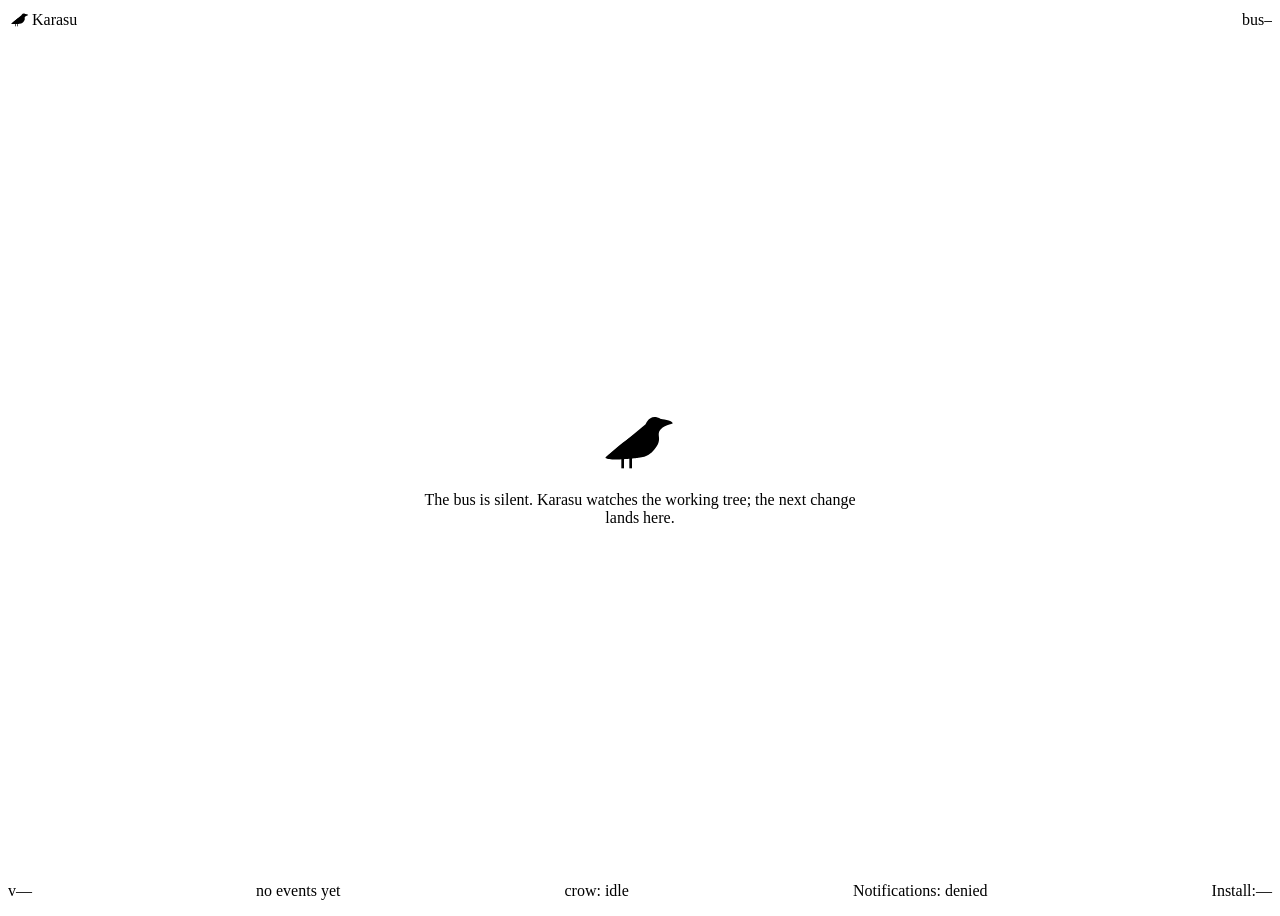
==== commit 494c4279: "ui-14: install affordance — footer slot + install.js + tests Ships the §3-B SEALED install affordanc" ====
--- a/src/karasu/ui/static/index.html
+++ b/src/karasu/ui/static/index.html
@@ -3,7 +3,7 @@
 <head>
 <meta charset="UTF-8">
 <meta name="viewport" content="width=device-width, initial-scale=1">
-<meta name="theme-color" content="#131316">
+<meta name="theme-color" content="#0a0a0b">
 <link rel="manifest" href="/assets/manifest.json">
 <title>Karasu UI</title>
 <!-- UI-9 follow-up — ``rel="preload"`` hints let the browser
@@ -196,6 +196,49 @@
 .footer-push.is-denied .footer-push-state,
 .footer-push.is-unsupported .footer-push-state {
     color: var(--warn);
+}
+
+/* UI-14 §3-B — PWA install affordance.
+   Brief §3-B SEALED: discreet footer line, NO modal anywhere
+   (incl iOS), NO banner, NO toast. Four states: unsupported /
+   available / ready (iOS) / installed. Only "available" is
+   actionable; the others are passive read-only. The × dismiss
+   button is rendered in markup but only visible in "available"
+   per install.js render(). Pin §11.6 candidate (UI-14):
+   localStorage holds ONLY karasu.install.dismissed_at — no
+   session, operator, or event state ever materialises there. */
+.footer-install {
+    display: inline-flex;
+    gap: var(--space-2);
+    align-items: baseline;
+}
+.footer-install .footer-install-state {
+    color: var(--fg-2);
+}
+.footer-install.is-available .footer-install-state {
+    color: var(--accent);
+}
+.footer-install.is-ready .footer-install-state {
+    color: var(--accent);
+}
+.footer-install .footer-install-hint {
+    color: var(--fg-2);
+}
+.footer-install-dismiss {
+    background: transparent;
+    border: none;
+    color: var(--fg-3);
+    cursor: pointer;
+    padding: 0 var(--space-1);
+    font-family: inherit;
+    font-size: inherit;
+    line-height: 1;
+    margin-left: var(--space-1);
+}
+.footer-install-dismiss:focus-visible,
+.footer-install .footer-install-state:focus-visible {
+    outline: 2px solid var(--accent);
+    outline-offset: 2px;
 }
 
 /* --- narrow viewport adjustments -------------------------------- */
@@ -360,6 +403,21 @@
               aria-label="Push notification status">
             Notifications: <span class="footer-push-state">—</span>
         </span>
+        <!-- UI-14 §3-B — PWA install affordance. Quiet text
+             affordance (brief §3-B: NO modal, NO banner, NO
+             toast). Five-state machine driven by install.js;
+             the .footer-install-state span gets role="button" +
+             tabindex="0" only when the slot is actionable
+             ("available"). The × dismiss button is always in
+             markup but only visible in "available". -->
+        <span class="meta footer-install" id="footer-install"
+              aria-label="Install Karasu status">
+            Install: <span class="footer-install-state">—</span>
+            <span class="footer-install-hint" hidden></span>
+            <button type="button" class="footer-install-dismiss"
+                    aria-label="Dismiss install affordance"
+                    hidden>×</button>
+        </span>
     </footer>
 
 </div>
@@ -538,8 +596,130 @@
      UI-0 §4 still binds — no toolchain, no bundler, no
      framework. -->
 <script src="/assets/js/push.js"></script>
+<!-- UI-14 §3-B — PWA install affordance. Self-contained IIFE,
+     wires its own listeners + footer slot. Loaded after push.js
+     and before the inline init (which is unaware of install.js
+     and stays unaware — the affordance is a passive footer
+     surface, not a global API). Same UI-0 §4 single-file
+     constraint as push.js. -->
+<script src="/assets/js/install.js"></script>
 <script>
 const REFRESH_MS = 3000;
+
+/* UI-13 §3-H auth-failure revocation hook. Wraps window.fetch
+ * once at script load so every /api/* call (whether from this
+ * file or push.js or any future module) gets intercepted. When
+ * the server signals "your session is no longer valid" via
+ * 401 OR a redirect to / from an /api/* call (cookie expired,
+ * credentials_generation rotated, ops-side credential rewrite),
+ * the hook posts {type:"auth:revoked"} to the SW so the post-
+ * auth cache is dropped, then reloads to / which now renders
+ * login. Pin §3-H test surface: "Cookie present + gen mismatch
+ * → next /api/* call returns 401; page postMessages
+ * auth:revoked; cache clears."
+ *
+ * Best-effort: any error in the interception path falls through
+ * to the original response so the live surface keeps working
+ * even if the SW is unavailable. */
+(function () {
+    const origFetch = window.fetch.bind(window);
+    let revokedOnce = false;   /* coalesce multiple in-flight 401s */
+
+    function isApiPath(input) {
+        try {
+            const url = typeof input === 'string'
+                ? new URL(input, window.location.href)
+                : new URL(input.url, window.location.href);
+            return url.pathname.startsWith('/api/');
+        } catch {
+            return false;
+        }
+    }
+
+    function isRedirectToRoot(response) {
+        if (!response.redirected) return false;
+        try {
+            return new URL(response.url).pathname === '/';
+        } catch {
+            return false;
+        }
+    }
+
+    function emitRevoked() {
+        if (revokedOnce) return;
+        revokedOnce = true;
+        try {
+            if (navigator.serviceWorker && navigator.serviceWorker.controller) {
+                navigator.serviceWorker.controller.postMessage({ type: 'auth:revoked' });
+            }
+        } catch { /* no SW — fine, server-side cookie clear handles the rest */ }
+        /* Reload via location.assign so the GET / lands on the
+         * server's auth middleware → login render. */
+        try { window.location.assign('/'); } catch { /* no-op */ }
+    }
+
+    /* UI-13 §3-F frontend CSRF header attach. Reads
+     * karasu_csrf cookie (NOT HttpOnly per §3-F so the JS
+     * layer is allowed to read it) and injects the
+     * X-Karasu-CSRF header on every /api/* mutating request.
+     * The signed double-submit token verifies on the server
+     * side via verify_csrf; without the header, the auth
+     * middleware returns 403. Pin §11.6.14: every existing
+     * UI-10 / UI-11b / UI-12b mutating call site MUST attach
+     * the header. Centralising in the fetch wrapper means
+     * call sites stay untouched + future mutating endpoints
+     * inherit the contract by default. */
+    const MUTATING_METHODS = new Set(['POST', 'PUT', 'DELETE', 'PATCH']);
+
+    function readCsrfCookie() {
+        const cookies = document.cookie ? document.cookie.split(';') : [];
+        for (let i = 0; i < cookies.length; i++) {
+            const piece = cookies[i].trim();
+            if (piece.startsWith('karasu_csrf=')) {
+                return piece.slice('karasu_csrf='.length);
+            }
+        }
+        return null;
+    }
+
+    function methodOf(input, init) {
+        if (init && typeof init.method === 'string') {
+            return init.method.toUpperCase();
+        }
+        if (typeof input !== 'string' && input && typeof input.method === 'string') {
+            return input.method.toUpperCase();
+        }
+        return 'GET';
+    }
+
+    function withCsrfHeader(init, method) {
+        if (!MUTATING_METHODS.has(method)) return init;
+        const csrf = readCsrfCookie();
+        if (!csrf) return init;          /* no cookie yet → server 403s; don't fabricate */
+        const next = init ? Object.assign({}, init) : {};
+        const headers = new Headers(next.headers || {});
+        if (!headers.has('X-Karasu-CSRF')) {
+            headers.set('X-Karasu-CSRF', csrf);
+        }
+        next.headers = headers;
+        return next;
+    }
+
+    window.fetch = function (input, init) {
+        let effectiveInit = init;
+        if (isApiPath(input)) {
+            effectiveInit = withCsrfHeader(init, methodOf(input, init));
+        }
+        const promise = origFetch(input, effectiveInit);
+        if (!isApiPath(input)) return promise;
+        return promise.then((response) => {
+            if (response.status === 401 || isRedirectToRoot(response)) {
+                emitRevoked();
+            }
+            return response;
+        });
+    };
+})();
 
 async function loadMeta() {
     try {
